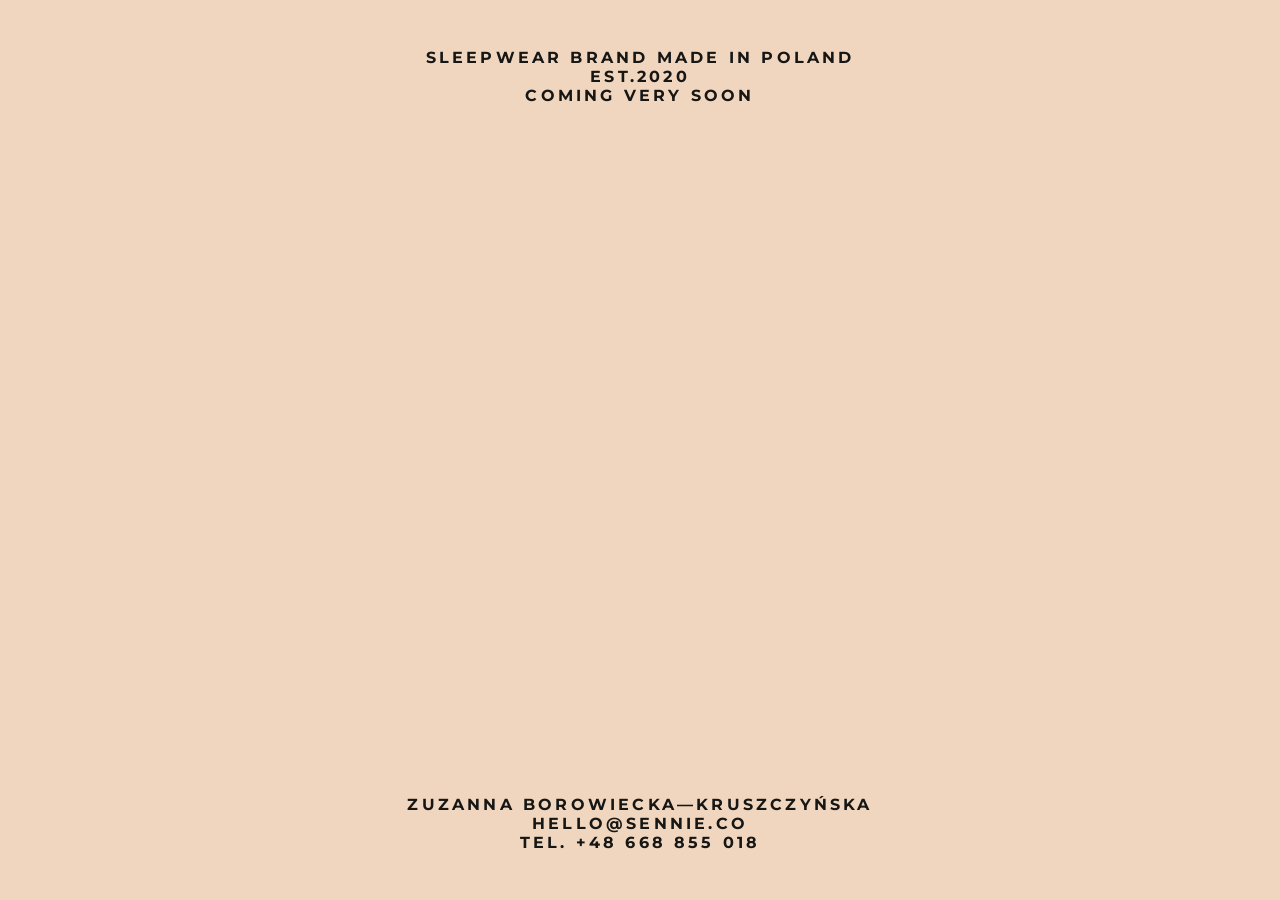
==== index.html @ 0aa74997 "V0.1" ====
<!DOCTYPE html>
<html>
<head>
  <meta charset="utf-8" />
  <title>SENNIE | Coming soon</title>
  <link rel="stylesheet" href="./style.css" />
</head>
<body>
  <div class="annotation">
    SLEEPWEAR BRAND MADE IN POLAND<br/>EST.2020<br/>COMING VERY SOON
  </div>
  <h1 class="logo">
  </h1>
  <div class="annotation">
    Zuzanna Borowiecka—Kruszczyńska<br/>
    <a href="mailto:hello@sennie.co">hello@sennie.co</a><br/>
    tel. <a href="tel:668855018">+48 668 855 018</a>
  </div>
</body>
</html>
---- style.css ----
@import url("https://fonts.googleapis.com/css2?family=Montserrat:wght@700&display=swap");
html {
  height: 100%; }

body {
  background: #F0D6BF;
  color: #161615;
  display: flex;
  flex-direction: column;
  justify-content: space-between;
  min-height: 100%;
  margin: 0;
  text-align: center; }

a {
  color: #161615;
  text-decoration: none; }

.annotation {
  margin: 48px 0;
  font-weight: bold;
  font-family: Montserrat;
  font-size: 16px/27px;
  letter-spacing: 3.2px;
  text-transform: uppercase; }

/*# sourceMappingURL=style.css.map */
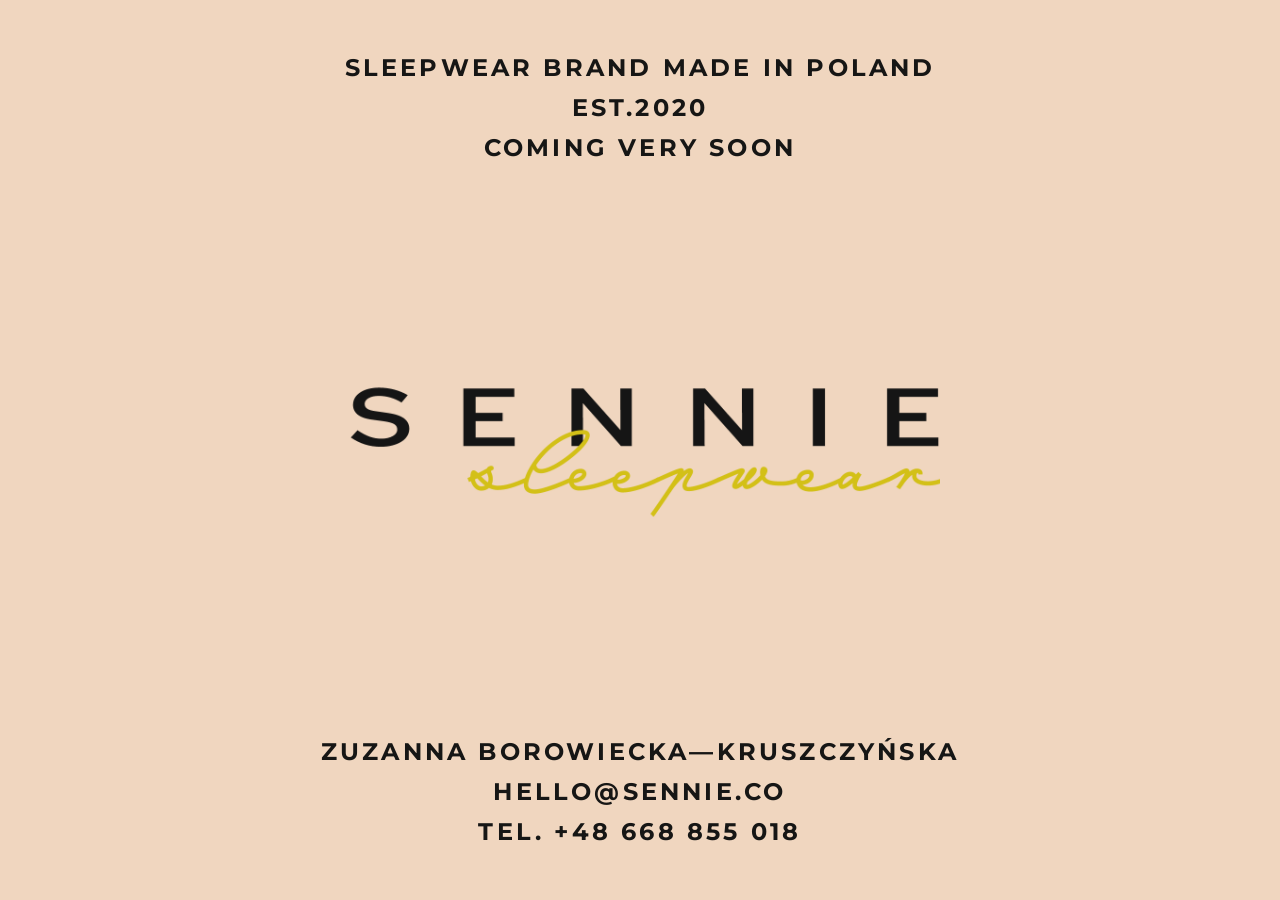
==== commit 72c2cb42: "EDIT INDEX" ====
--- a/index.html
+++ b/index.html
@@ -9,8 +9,7 @@
   <div class="annotation">
     SLEEPWEAR BRAND MADE IN POLAND<br/>EST.2020<br/>COMING VERY SOON
   </div>
-  <h1 class="logo">
-  </h1>
+  <h1 class="logo"></h1>
   <div class="annotation">
     Zuzanna Borowiecka—Kruszczyńska<br/>
     <a href="mailto:hello@sennie.co">hello@sennie.co</a><br/>
--- a/style.css
+++ b/style.css
@@ -8,6 +8,7 @@
   display: flex;
   flex-direction: column;
   justify-content: space-between;
+  align-items: center;
   min-height: 100%;
   margin: 0;
   text-align: center; }
@@ -15,13 +16,26 @@
 a {
   color: #161615;
   text-decoration: none; }
+  a:hover {
+    color: #D3C118; }
+
+.logo {
+  background: url("/assets/logo.png");
+  background-size: cover;
+  width: 600px;
+  height: 150px; }
 
 .annotation {
   margin: 48px 0;
   font-weight: bold;
   font-family: Montserrat;
-  font-size: 16px/27px;
+  font-size: 24px;
+  line-height: 40px;
   letter-spacing: 3.2px;
   text-transform: uppercase; }
+  @media screen and (min-width: 768dpx) {
+    .annotation {
+      font-size: 16px;
+      line-height: 27px; } }
 
 /*# sourceMappingURL=style.css.map */
